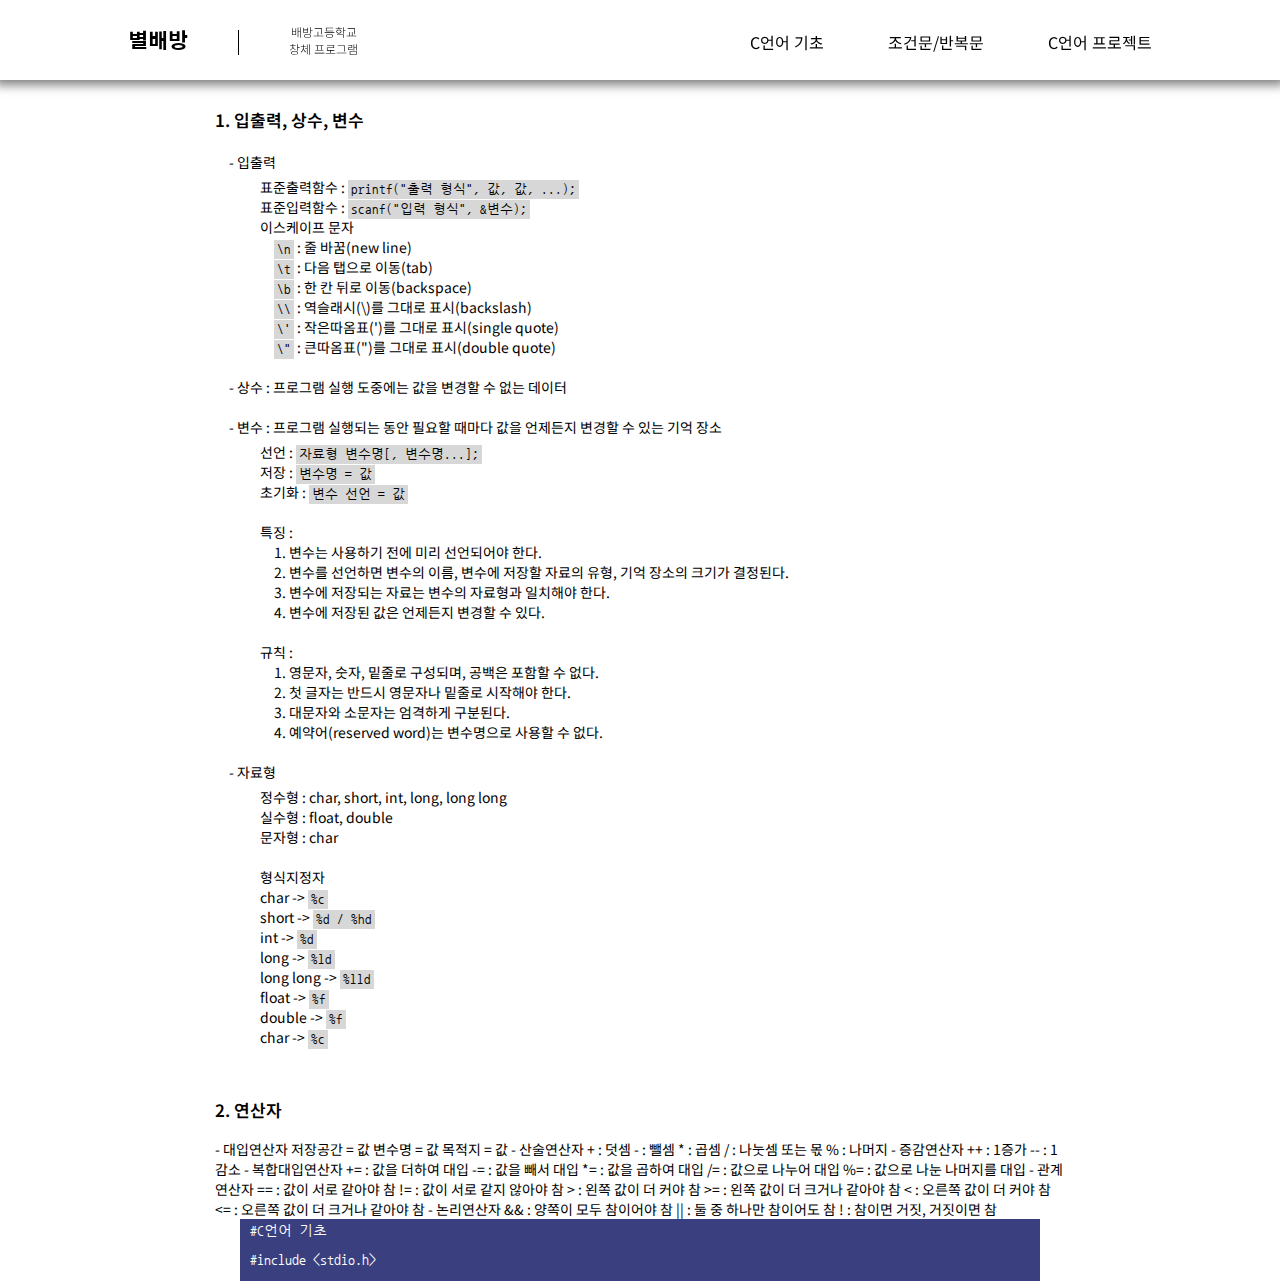
==== index.html @ cc67d27e "test_version" ====
<!DOCTYPE html>
<html lang="en">
<head>
    <meta charset="UTF-8">
    <meta name="viewport" content="width=device-width, initial-scale=1.0">
    <!-- <script src="https://code.jquery.com/jquery-3.3.1.min.js" ></script> -->
    <link rel="stylesheet" href="/style/index.css">
    <link type="text/javascript" src="/index.js">

    <title>별배방</title>
    <link rel="icon" href="/icon.png" type="image/x-icon">
</head>

<script>
    window.addEventListener('load', function() {
        var allElements = document.getElementsByTagName('*');
        Array.prototype.forEach.call(allElements, function(el) {
            var includePath = el.dataset.includePath;
            if (includePath) {
                var xhttp = new XMLHttpRequest();
                xhttp.onreadystatechange = function () {
                    if (this.readyState == 4 && this.status == 200) {
                        el.outerHTML = this.responseText;
                    }
                };
                xhttp.open('GET', includePath, true);
                xhttp.send();
            }
        });
    });
</script>
<body>
    <div id="top" style="width: 100%">
        <div data-include-path="/top.html"></div>

    <div id="main">
        <span>
            <p>1. 입출력, 상수, 변수</p>
            <span class="small"><p style="margin-bottom: 0px;">　- 입출력</p>
                <a>
                    표준출력함수 : <code id="example">printf("출력 형식", 값, 값, ...);</code><br>
                    표준입력함수 : <code id="example">scanf("입력 형식", &변수);</code><br>
                    이스케이프 문자<br>
                    　<code id="example">\n</code> : 줄 바꿈(new line)<br>
                    　<code id="example">\t</code> : 다음 탭으로 이동(tab)<br>
                    　<code id="example">\b</code> : 한 칸 뒤로 이동(backspace)<br>
                    　<code id="example">\\</code> : 역슬래시(\)를 그대로 표시(backslash)<br>
                    　<code id="example">\'</code> : 작은따옴표(')를 그대로 표시(single quote)<br>
                    　<code id="example">\"</code> : 큰따옴표(")를 그대로 표시(double quote)<br>

                </a>
            </span>

            <span class="small"><p style="margin-bottom: 0px;">　- 상수 : 프로그램 실행 도중에는 값을 변경할 수 없는 데이터</p>

            <p style="margin-bottom: 0px;">　- 변수 : 프로그램 실행되는 동안 필요할 때마다 값을 언제든지 변경할 수 있는 기억 장소</p>
            <a>
                선언 : <code id="example">자료형 변수명[, 변수명...];</code><br>
                저장 : <code id="example">변수명 = 값</code><br>
                초기화 : <code id="example">변수 선언 = 값</code><br><br>

                특징 :<br>
                　1. 변수는 사용하기 전에 미리 선언되어야 한다.<br>
                　2. 변수를 선언하면 변수의 이름, 변수에 저장할 자료의 유형, 기억 장소의 크기가 결정된다.<br>
                　3. 변수에 저장되는 자료는 변수의 자료형과 일치해야 한다.<br>
                　4. 변수에 저장된 값은 언제든지 변경할 수 있다.<br><br>

                규칙 :<br>
                　1. 영문자, 숫자, 밑줄로 구성되며, 공백은 포함할 수 없다.<br>
                　2. 첫 글자는 반드시 영문자나 밑줄로 시작해야 한다.<br>
                　3. 대문자와 소문자는 엄격하게 구분된다.<br>
                　4. 예약어(reserved word)는 변수명으로 사용할 수 없다.<br>
            </a>
            </span>
            
            <span class="small"><p style="margin-bottom: 0px;">　- 자료형</p>
                <a>
                    정수형 : char, short, int, long, long long<br>
                    실수형 : float, double<br>
                    문자형 : char<br><br>

                    형식지정자<br>
                    char -> <code id="example">%c</code><br>
                    short -> <code id="example">%d / %hd</code><br>
                    int -> <code id="example">%d</code><br>
                    long -> <code id="example">%ld</code><br>
                    long long -> <code id="example">%lld</code><br>
                    float -> <code id="example">%f</code><br>
                    double -> <code id="example">%f</code><br>
                    char -> <code id="example">%c</code><br>
                </a>
            </span>
        </span>
        <span class="mun">
            <p>2. 연산자</p>

            - 대입연산자
            저장공간 = 값
            변수명 = 값
            목적지 = 값

            - 산술연산자
            + : 덧셈
            - : 뺄셈
            * : 곱셈
            / : 나눗셈 또는 몫
            % : 나머지

            - 증감연산자
            ++ : 1증가
            -- : 1감소

            - 복합대입연산자
            += : 값을 더하여 대입
            -= : 값을 빼서 대입
            *= : 값을 곱하여 대입
            /= : 값으로 나누어 대입
            %= : 값으로 나눈 나머지를 대입

            - 관계연산자
            == : 값이 서로 같아야 참
            != : 값이 서로 같지 않아야 참
            > : 왼쪽 값이 더 커야 참
            >= : 왼쪽 값이 더 크거나 같아야 참
            < : 오른쪽 값이 더 커야 참
            <= : 오른쪽 값이 더 크거나 같아야 참

            - 논리연산자
            && : 양쪽이 모두 참이어야 참
            || : 둘 중 하나만 참이어도 참
            ! : 참이면 거짓, 거짓이면 참

        </span>

        <div id="code-box">
            <code>#C언어 기초<xmp>#include <stdio.h>
            </xmp></code>
        </div>
    </div>
</body>
</html>
---- style/index.css ----
@import url('https://fonts.googleapis.com/css2?family=Gothic+A1:wght@100;200;300;400;500;600;700;800;900&display=swap');
@import url('https://fonts.googleapis.com/css2?family=Nanum+Gothic+Coding:wght@400;700&display=swap');
@import url('https://fonts.googleapis.com/css2?family=Noto+Sans+KR:wght@100;300;400;500;700;900&display=swap');

*{
    font-family: 'Noto Sans KR', sans-serif;
}

body{
    margin: 0;
}

a{
    text-decoration: none;
}

/* 상단바 =====================*/
#top_box{
    box-shadow: 0px 0px 10px 5px rgb(126, 126, 126);

    margin-bottom: 30px;

    width: 100%;
    position: fixed;
    /*float랑 sticky 동시 사용가능하게 수정해야함*/
    top: 0px;
    background-color: rgba(255, 255, 255, 0.7);

}
#top{
    width: 80%;
    margin: auto;
    height: 80px;
}

#page_title{
    font-family: 'Gothic A1', sans-serif;
    font-size: 20px;
    font-weight: 800;
    display: block;
    margin-top: 30px;
    padding-right: 50px;

    float: left;

    border-right: 1px solid black;

}

#page_subtitle{
    float: left;
    margin-top: 22.5px;
    margin-left: 50px;
    font-size: 12px;

    font-weight: 300;

    text-align: center;
}

#menu_bar{
    float: right;
    margin-top: 30px;
    margin-left: 70px;
    
}

#menu_bar > a{
    color: black;
}

#menu_bar > #sec{
    margin-left: 60px;
}


/*메인 ========================*/
#code-box{
    background-color: rgb(58, 63, 128);

    width: 800px;
    display: block;
    margin: auto;
    
    color:white;
}
#code-box > *, xmp{
    font-family: 'Nanum Gothic Coding', monospace;
    padding-left: 10px;
}

code, xmp{
    font-family: 'Nanum Gothic Coding', monospace;
}

#main{
    padding-top: 90px;
    font-size: 14px;
    margin-left: 10px;

    width: 850px;
    margin: auto;
}

#example{
    background-color: rgb(215, 215, 215);
    font-size: 13px;
    padding: 3px;
}

#main > span > p{
    font-size: 17px;
    font-weight: 600;
}

#main > .mun{
    display: block;
    margin-top: 50px;
}

.small > a {
    display: block;
    margin-left: 45px;
    margin-top: 5px;
}

.small > p {
    margin-top: 20px;
}
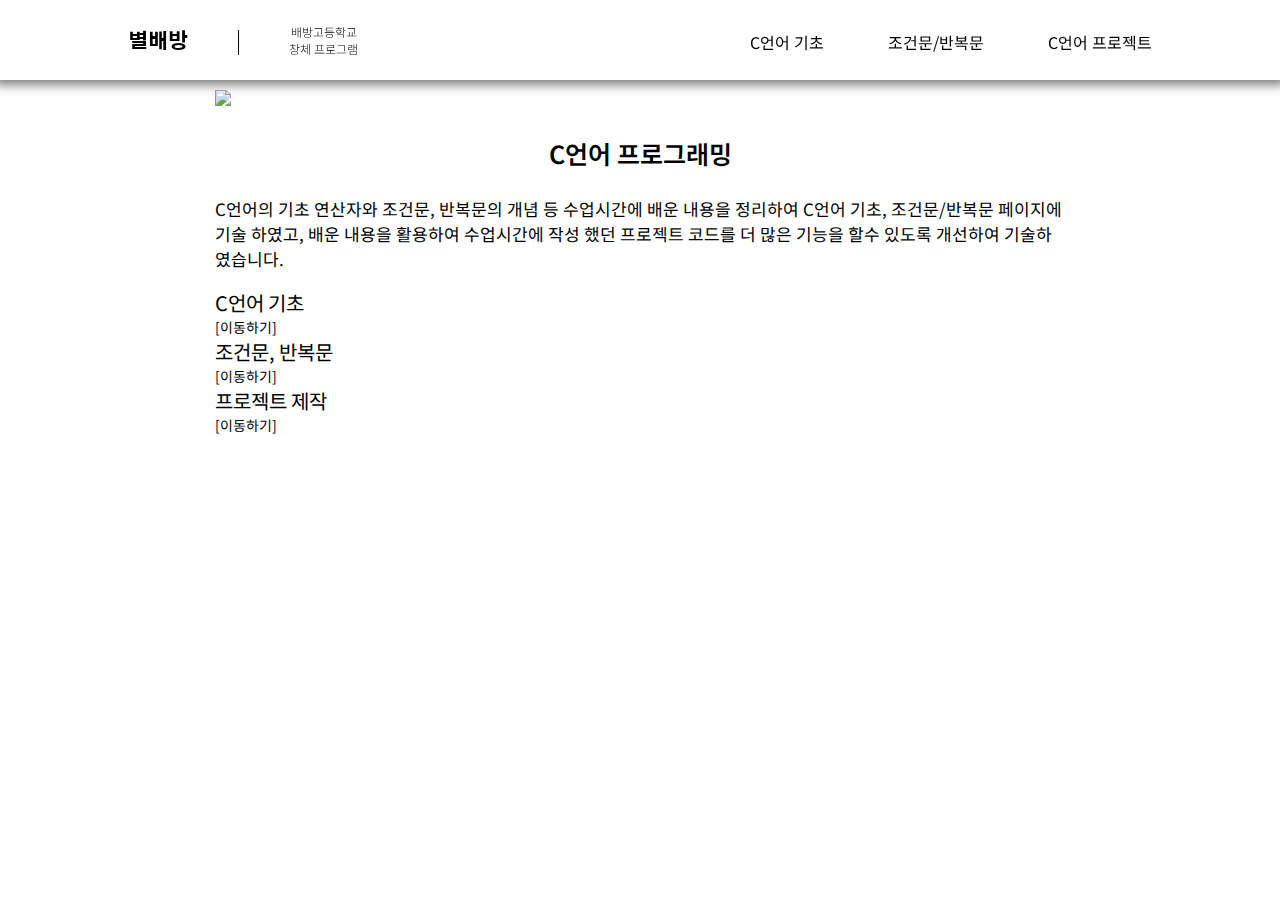
==== commit 01d149c6: "new file" ====
--- a/index.html
+++ b/index.html
@@ -8,7 +8,7 @@
     <link type="text/javascript" src="/index.js">
 
     <title>별배방</title>
-    <link rel="icon" href="/icon.png" type="image/x-icon">
+    <link rel="icon" href="/img/icon.png" type="image/x-icon">
 </head>
 
 <script>
@@ -32,110 +32,32 @@
 <body>
     <div id="top" style="width: 100%">
         <div data-include-path="/top.html"></div>
-
     <div id="main">
         <span>
-            <p>1. 입출력, 상수, 변수</p>
-            <span class="small"><p style="margin-bottom: 0px;">　- 입출력</p>
-                <a>
-                    표준출력함수 : <code id="example">printf("출력 형식", 값, 값, ...);</code><br>
-                    표준입력함수 : <code id="example">scanf("입력 형식", &변수);</code><br>
-                    이스케이프 문자<br>
-                    　<code id="example">\n</code> : 줄 바꿈(new line)<br>
-                    　<code id="example">\t</code> : 다음 탭으로 이동(tab)<br>
-                    　<code id="example">\b</code> : 한 칸 뒤로 이동(backspace)<br>
-                    　<code id="example">\\</code> : 역슬래시(\)를 그대로 표시(backslash)<br>
-                    　<code id="example">\'</code> : 작은따옴표(')를 그대로 표시(single quote)<br>
-                    　<code id="example">\"</code> : 큰따옴표(")를 그대로 표시(double quote)<br>
+            <img src="/img/main.png" width="100%" style="margin-top: -10px;">
 
-                </a>
-            </span>
-
-            <span class="small"><p style="margin-bottom: 0px;">　- 상수 : 프로그램 실행 도중에는 값을 변경할 수 없는 데이터</p>
-
-            <p style="margin-bottom: 0px;">　- 변수 : 프로그램 실행되는 동안 필요할 때마다 값을 언제든지 변경할 수 있는 기억 장소</p>
-            <a>
-                선언 : <code id="example">자료형 변수명[, 변수명...];</code><br>
-                저장 : <code id="example">변수명 = 값</code><br>
-                초기화 : <code id="example">변수 선언 = 값</code><br><br>
-
-                특징 :<br>
-                　1. 변수는 사용하기 전에 미리 선언되어야 한다.<br>
-                　2. 변수를 선언하면 변수의 이름, 변수에 저장할 자료의 유형, 기억 장소의 크기가 결정된다.<br>
-                　3. 변수에 저장되는 자료는 변수의 자료형과 일치해야 한다.<br>
-                　4. 변수에 저장된 값은 언제든지 변경할 수 있다.<br><br>
-
-                규칙 :<br>
-                　1. 영문자, 숫자, 밑줄로 구성되며, 공백은 포함할 수 없다.<br>
-                　2. 첫 글자는 반드시 영문자나 밑줄로 시작해야 한다.<br>
-                　3. 대문자와 소문자는 엄격하게 구분된다.<br>
-                　4. 예약어(reserved word)는 변수명으로 사용할 수 없다.<br>
-            </a>
-            </span>
-            
-            <span class="small"><p style="margin-bottom: 0px;">　- 자료형</p>
-                <a>
-                    정수형 : char, short, int, long, long long<br>
-                    실수형 : float, double<br>
-                    문자형 : char<br><br>
-
-                    형식지정자<br>
-                    char -> <code id="example">%c</code><br>
-                    short -> <code id="example">%d / %hd</code><br>
-                    int -> <code id="example">%d</code><br>
-                    long -> <code id="example">%ld</code><br>
-                    long long -> <code id="example">%lld</code><br>
-                    float -> <code id="example">%f</code><br>
-                    double -> <code id="example">%f</code><br>
-                    char -> <code id="example">%c</code><br>
-                </a>
-            </span>
-        </span>
-        <span class="mun">
-            <p>2. 연산자</p>
-
-            - 대입연산자
-            저장공간 = 값
-            변수명 = 값
-            목적지 = 값
-
-            - 산술연산자
-            + : 덧셈
-            - : 뺄셈
-            * : 곱셈
-            / : 나눗셈 또는 몫
-            % : 나머지
-
-            - 증감연산자
-            ++ : 1증가
-            -- : 1감소
-
-            - 복합대입연산자
-            += : 값을 더하여 대입
-            -= : 값을 빼서 대입
-            *= : 값을 곱하여 대입
-            /= : 값으로 나누어 대입
-            %= : 값으로 나눈 나머지를 대입
-
-            - 관계연산자
-            == : 값이 서로 같아야 참
-            != : 값이 서로 같지 않아야 참
-            > : 왼쪽 값이 더 커야 참
-            >= : 왼쪽 값이 더 크거나 같아야 참
-            < : 오른쪽 값이 더 커야 참
-            <= : 오른쪽 값이 더 크거나 같아야 참
-
-            - 논리연산자
-            && : 양쪽이 모두 참이어야 참
-            || : 둘 중 하나만 참이어도 참
-            ! : 참이면 거짓, 거짓이면 참
-
+            <p style="font-size: 25px; text-align: center;">C언어 프로그래밍</p>
+            <p style="font-weight: 400;">C언어의 기초 연산자와 조건문, 반복문의 개념 등 수업시간에 배운 내용을 정리하여 C언어 기초, 조건문/반복문 페이지에 기술 하였고, 배운 내용을 활용하여 수업시간에 작성 했던 프로젝트 코드를 더 많은 기능을 할수 있도록 개선하여 기술하였습니다.</p>
         </span>
 
-        <div id="code-box">
-            <code>#C언어 기초<xmp>#include <stdio.h>
-            </xmp></code>
+        <div class="square">
+            <div id="square_1" onclick="location.href='/static/base.html'">
+                <a style="font-size: 20px;">C언어 기초</a><br>
+                [이동하기]
+            </div>
+            <div id="square_2" onclick="location.href='/static/for.html'">
+                <a style="font-size: 20px;">조건문, 반복문</a><br>
+                [이동하기]
+            </div>
+            <div id="square_3" onclick="location.href='/static/project.html'">
+                <a style="font-size: 20px;">프로젝트 제작</a><br>
+                [이동하기]
+            </div>
         </div>
+    </div>
+
+    <div id="top" style="width: 100%">
+        <div data-include-path="/footer.html"></div>
     </div>
 </body>
 </html>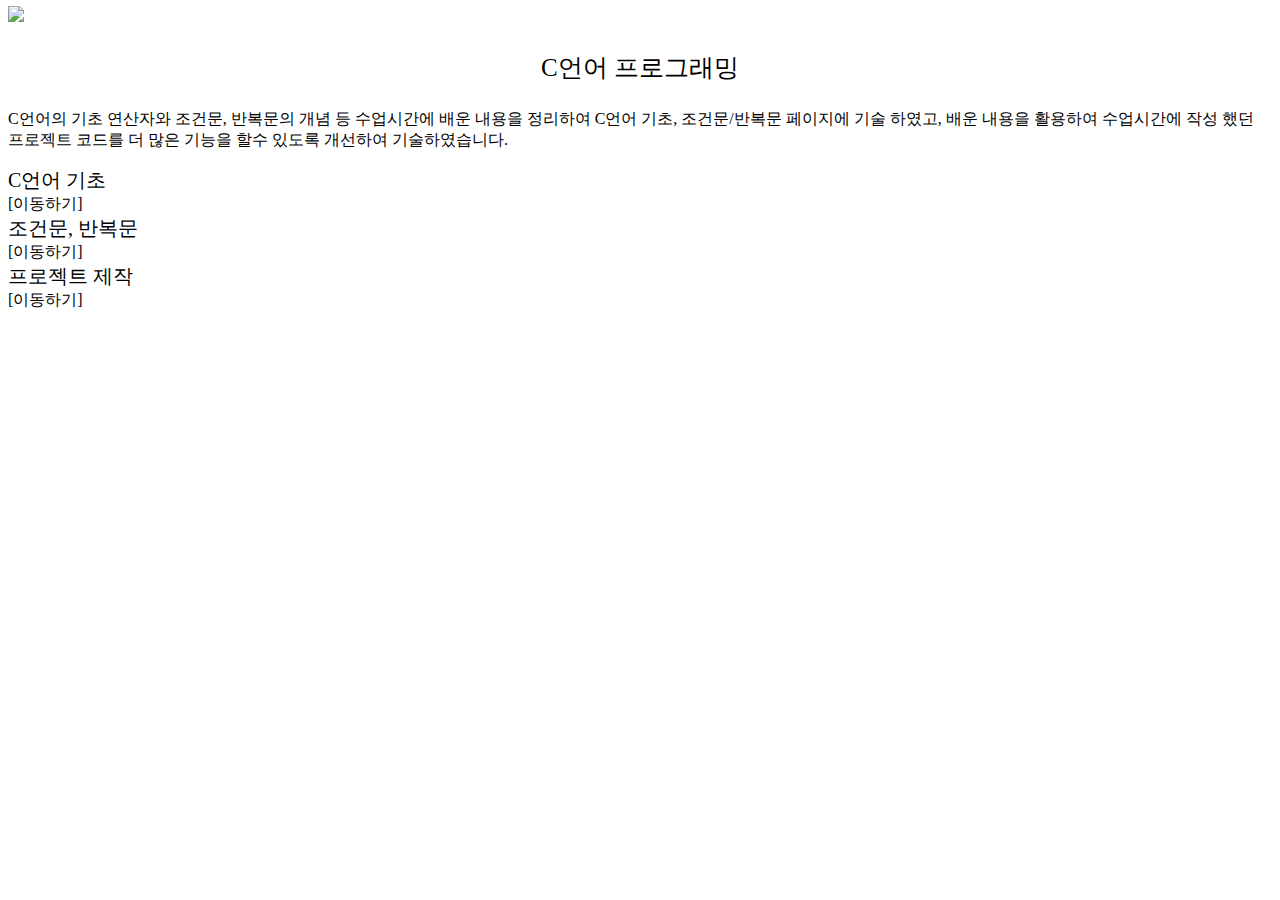
==== commit 9f79fa79: "Update index.html" ====
--- a/index.html
+++ b/index.html
@@ -4,11 +4,11 @@
     <meta charset="UTF-8">
     <meta name="viewport" content="width=device-width, initial-scale=1.0">
     <!-- <script src="https://code.jquery.com/jquery-3.3.1.min.js" ></script> -->
-    <link rel="stylesheet" href="/style/index.css">
-    <link type="text/javascript" src="/index.js">
+    <link rel="stylesheet" href="/starbb/style/index.css">
+    <link type="text/javascript" src="/starbb/index.js">
 
     <title>별배방</title>
-    <link rel="icon" href="/img/icon.png" type="image/x-icon">
+    <link rel="icon" href="/starbb/img/icon.png" type="image/x-icon">
 </head>
 
 <script>
@@ -31,7 +31,7 @@
 </script>
 <body>
     <div id="top" style="width: 100%">
-        <div data-include-path="/top.html"></div>
+        <div data-include-path="/starbb/top.html"></div>
     <div id="main">
         <span>
             <img src="/img/main.png" width="100%" style="margin-top: -10px;">
@@ -57,7 +57,7 @@
     </div>
 
     <div id="top" style="width: 100%">
-        <div data-include-path="/footer.html"></div>
+        <div data-include-path="./footer.html"></div>
     </div>
 </body>
-</html>+</html>
